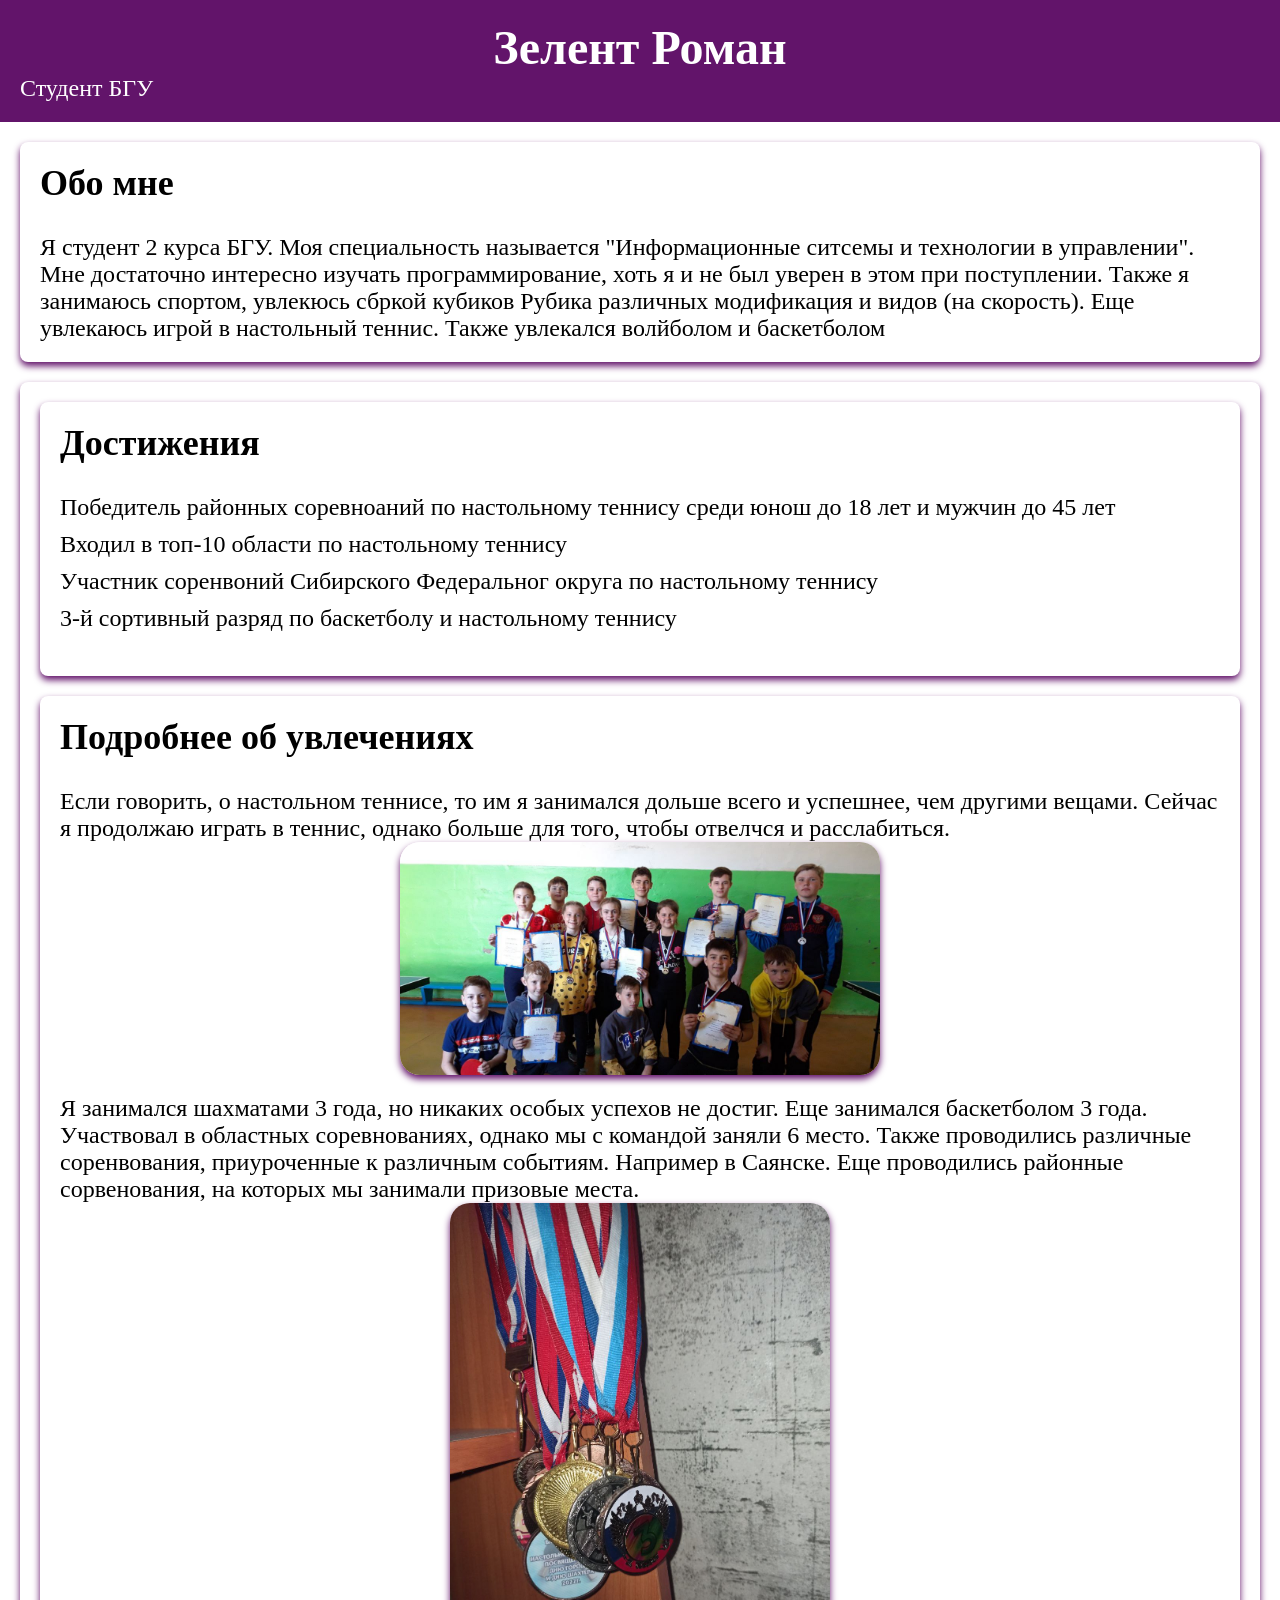
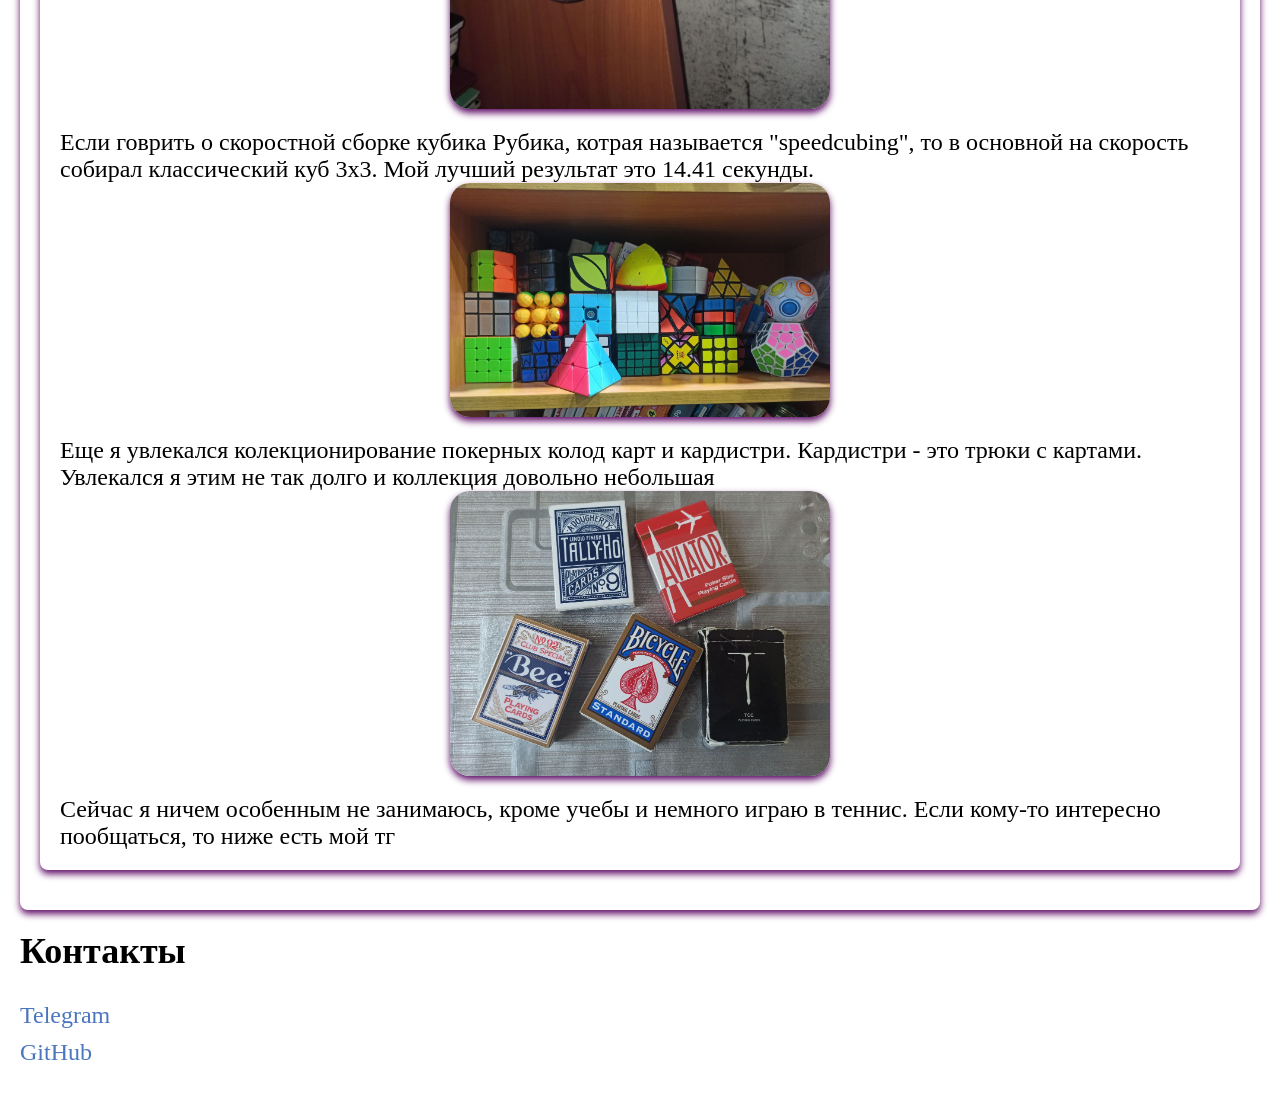
==== index.html @ b9496f57 "Add files via upload" ====
<!DOCTYPE html>
<html>

<head>
    <title>Обо мне</title>
    <link rel="stylesheet" href="my.css">
</head>

<body>
    <header>
        <h1>Зелент Роман</h1>
        <p>Студент БГУ</p>
    </header>
    <main>
        <section id="first">
            <h2>Обо мне</h2>
            <p>Я студент 2 курса БГУ. Моя специальность называется "Информационные ситсемы и технологии в управлении".
                Мне достаточно интересно изучать программирование, хоть я и не был уверен в этом при поступлении.
                Также я занимаюсь спортом, увлекюсь сбркой кубиков Рубика различных модификация и видов (на скорость).
                Еще увлекаюсь игрой в настольный теннис. Также увлекался волйболом и баскетболом
            </p>
        </section>

        <section id="second">
            <section>
                <h2>Достижения</h2>
                <ul>
                    <li>Победитель районных соревноаний по настольному теннису среди юнош до 18 лет и мужчин до 45 лет
                    </li>
                    <li>Входил в топ-10 области по настольному теннису</li>
                    <li>Участник соренвоний Сибирского Федеральног округа по настольному теннису</li>
                    <li>3-й сортивный разряд по баскетболу и настольному теннису</li>
                </ul>
            </section>
            <section>
                <h2>Подробнее об увлечениях</h2>
                <p>Если говорить, о настольном теннисе, то им я занимался дольше всего и успешнее, чем другими вещами.
                    Сейчас я продолжаю играть в теннис,
                    однако больше для того, чтобы отвелчся и расслабиться.
                </p>
                <img src="photo1.jpg" width="480px">
                <p>Я занимался шахматами 3 года, но никаких особых успехов не достиг. Еще занимался баскетболом 3 года.
                    Участвовал в областных соревнованиях, однако мы с командой заняли 6 место. Также проводились
                    различные
                    соренвования, приуроченные к различным событиям. Например в Саянске. Еще проводились районные
                    сорвенования, на которых мы
                    занимали призовые места.</p>
                <img src="photo4.jpg" width="380px">
                <p>Если говрить о скоростной сборке
                    кубика Рубика, котрая называется "speedcubing", то в основной на скорость собирал классический куб
                    3x3.
                    Мой лучший результат это 14.41 секунды.
                </p>
                <img src="photo2.jpg" width="380px">
                <p>Еще я увлекался колекционирование покерных колод карт и кардистри. Кардистри - это трюки с картами.
                    Увлекался я этим не так долго и коллекция довольно небольшая</p>
                <img src="photo3.jpg" width="380px">
                <p>Сейчас я ничем особенным не занимаюсь, кроме учебы и немного играю в теннис. Если кому-то
                    интересно пообщаться, то ниже есть мой тг
                </p>
            </section>
        </section>

        </section>
        <h2>Контакты</h2>
        <ul>
            <li><a href="https://t.me/v1zrox">Telegram</a></li>
            <li><a href="https://github.com/v1zrox">GitHub</a></li>
        </ul>
        </section>

    </main>
</body>

</html>
---- my.css ----
body {
    font-family: 'Times New Roman', Times, serif;
    font-size: 24px;
    margin: 0;
    padding: 0;
    background-color: #ffffff;
  }
  header {
    background-color: #5b0963f3;
    color: #fff;
    padding: 20px;
    text-align: center;
  }

  main {
    padding: 20px;
  }
  
  h1 {
    margin: 0;
  }
  
  p {
    text-align: left;
    margin: 0;
  }
  
  
  section {
    background-color: #fff;
    padding: 20px;
    margin-bottom: 20px;
    border-radius: 8px;
    box-shadow: 0 4px 7px rgb(96, 15, 104);
  }
  
  h2 {
    margin-top: 0;
  }
  
  ul {
    list-style: none;
    padding: 0;
  }
  
  li {
    margin-bottom: 10px;
  }
  
  a {
    color: #333;
    text-decoration: none;
  }
  

  
  img {
    display: block;
    margin: 0 auto;
    margin-bottom: 20px;
    max-width: 100%;
    height: auto;
    box-shadow: 0 4px 7px rgb(96, 15, 104);
    border-radius: 20px;
    border-radius: 20px;
    border-radius: 20px;
  }
    
  a[href^="https://github.com/v1zrox"] {
    color: #4a76be;
  }
  
  a[href^="https://t.me/v1zrox"] {
    color: #4a76be;
  }
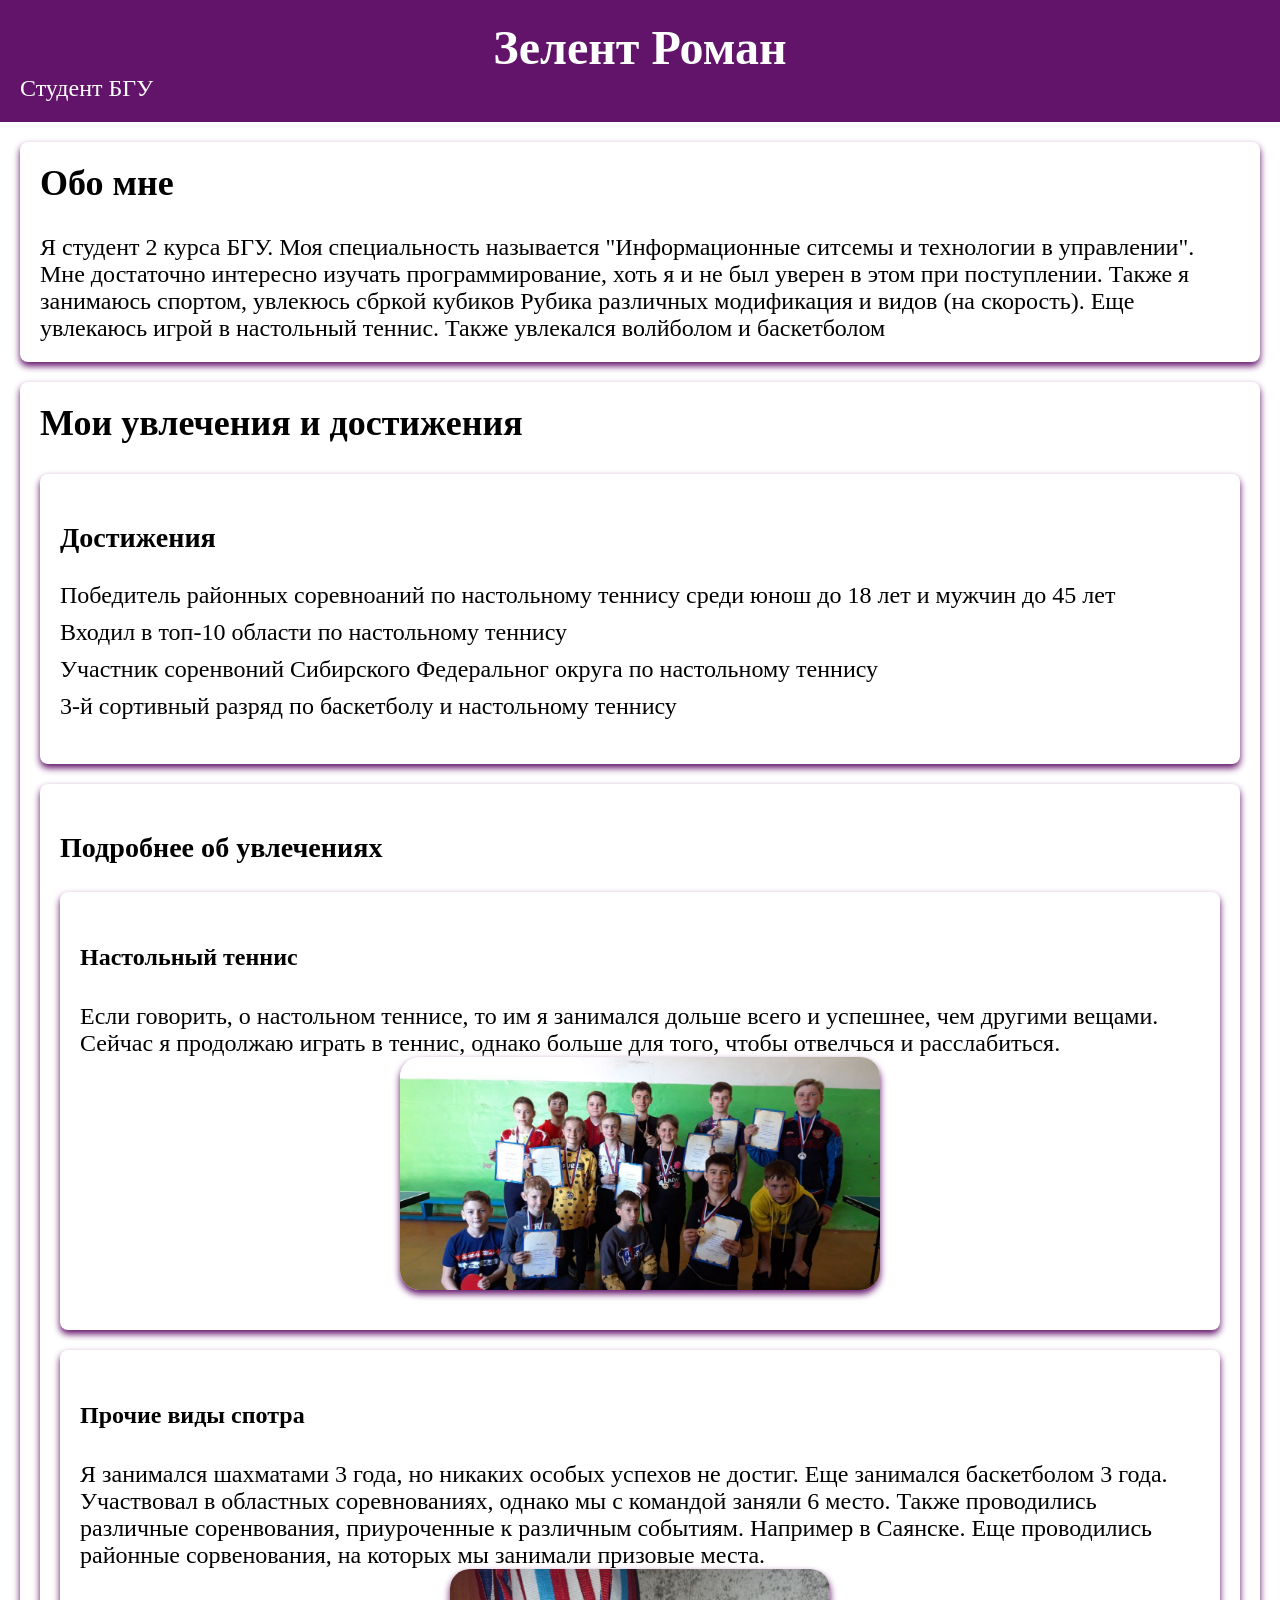
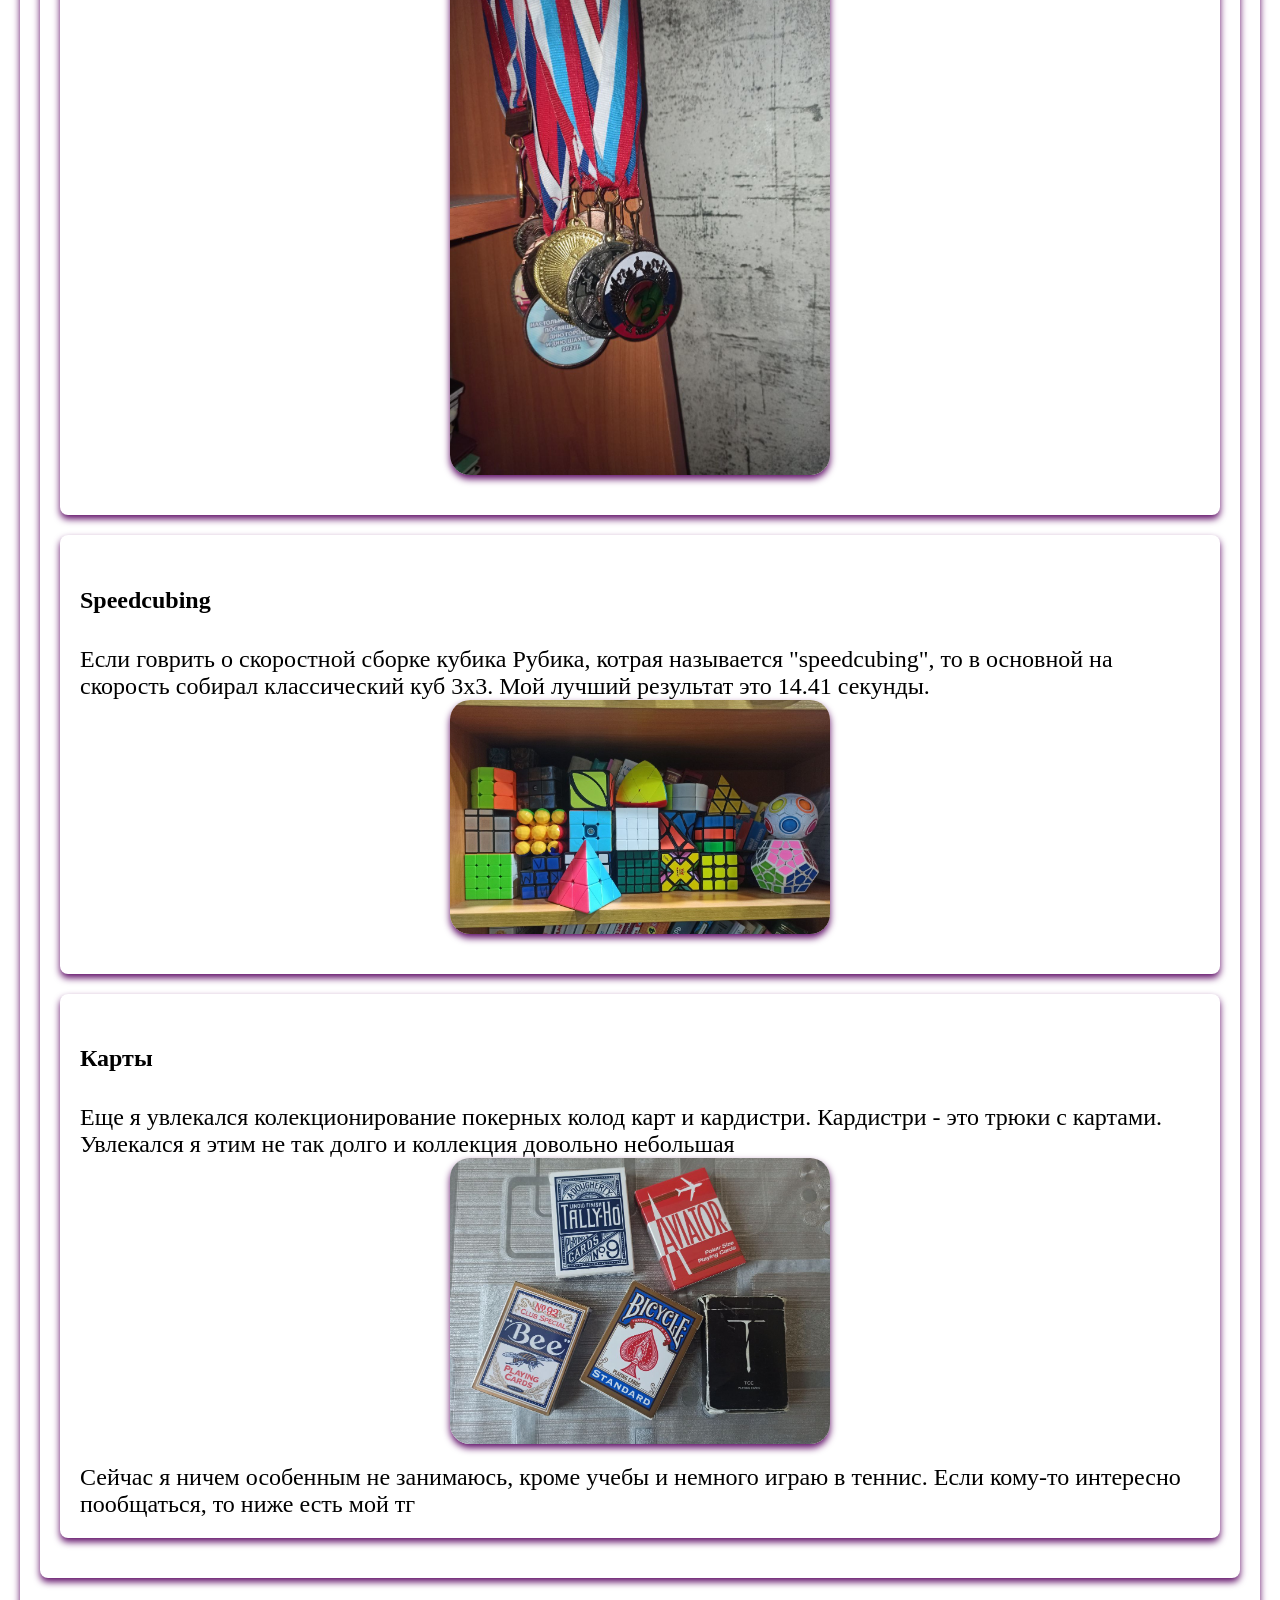
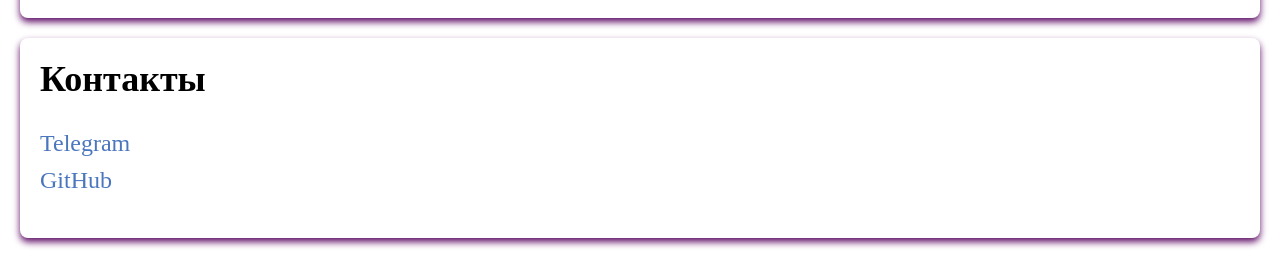
==== commit b4556af0: "Add files via upload" ====
--- a/index.html
+++ b/index.html
@@ -1,6 +1,5 @@
 <!DOCTYPE html>
-<html>
-
+<html lang="ru">
 <head>
     <title>Обо мне</title>
     <link rel="stylesheet" href="my.css">
@@ -22,8 +21,9 @@
         </section>
 
         <section id="second">
+            <h2>Мои увлечения и достижения</h2>
             <section>
-                <h2>Достижения</h2>
+                <h3>Достижения</h3>
                 <ul>
                     <li>Победитель районных соревноаний по настольному теннису среди юнош до 18 лет и мужчин до 45 лет
                     </li>
@@ -33,35 +33,50 @@
                 </ul>
             </section>
             <section>
-                <h2>Подробнее об увлечениях</h2>
-                <p>Если говорить, о настольном теннисе, то им я занимался дольше всего и успешнее, чем другими вещами.
+                <h3>Подробнее об увлечениях</h3>
+                <section class="dop">
+                    <h4>Настольный теннис</h4>
+                <div class="txt"><p>Если говорить, о настольном теннисе, то им я занимался дольше всего и успешнее, чем другими вещами.
                     Сейчас я продолжаю играть в теннис,
-                    однако больше для того, чтобы отвелчся и расслабиться.
-                </p>
-                <img src="photo1.jpg" width="480px">
-                <p>Я занимался шахматами 3 года, но никаких особых успехов не достиг. Еще занимался баскетболом 3 года.
+                    однако больше для того, чтобы отвелчься и расслабиться.</p></div>
+                
+                <div class="img"><img src="photo1.jpg" width="480px" alt="районные соревнования"></div>
+                </section>
+                <section class="dop1">
+                    <h4>Прочие виды спотра </h4>
+                <div class="txt"><p>Я занимался шахматами 3 года, но никаких особых успехов не достиг. Еще занимался баскетболом 3 года.
                     Участвовал в областных соревнованиях, однако мы с командой заняли 6 место. Также проводились
                     различные
                     соренвования, приуроченные к различным событиям. Например в Саянске. Еще проводились районные
                     сорвенования, на которых мы
-                    занимали призовые места.</p>
-                <img src="photo4.jpg" width="380px">
-                <p>Если говрить о скоростной сборке
+                    занимали призовые места.</p></div>
+                <div class="img"><img src="photo4.jpg" width="380px" alt="награды"></div>
+                </section>
+                
+                <section class="dop2">
+                    <h4>Speedcubing</h4>
+                <div class="txt"><p>Если говрить о скоростной сборке
                     кубика Рубика, котрая называется "speedcubing", то в основной на скорость собирал классический куб
                     3x3.
-                    Мой лучший результат это 14.41 секунды.
-                </p>
-                <img src="photo2.jpg" width="380px">
-                <p>Еще я увлекался колекционирование покерных колод карт и кардистри. Кардистри - это трюки с картами.
-                    Увлекался я этим не так долго и коллекция довольно небольшая</p>
-                <img src="photo3.jpg" width="380px">
+                    Мой лучший результат это 14.41 секунды.</p></div>
+          
+                <div class="img"><img src="photo2.jpg" width="380px" alt="коллекция кубов"></div>
+                </section>
+                
+                <section class="dop3">
+                    <h4>Карты</h4>
+                <div class="txt"><p>Еще я увлекался колекционирование покерных колод карт и кардистри. Кардистри - это трюки с картами.
+                    Увлекался я этим не так долго и коллекция довольно небольшая</p></div>
+                <div class="img"><img src="photo3.jpg" width="380px" alt="коллекция колод карт"></div>
                 <p>Сейчас я ничем особенным не занимаюсь, кроме учебы и немного играю в теннис. Если кому-то
                     интересно пообщаться, то ниже есть мой тг
                 </p>
+                </section>
+                
             </section>
         </section>
 
-        </section>
+        <section>
         <h2>Контакты</h2>
         <ul>
             <li><a href="https://t.me/v1zrox">Telegram</a></li>
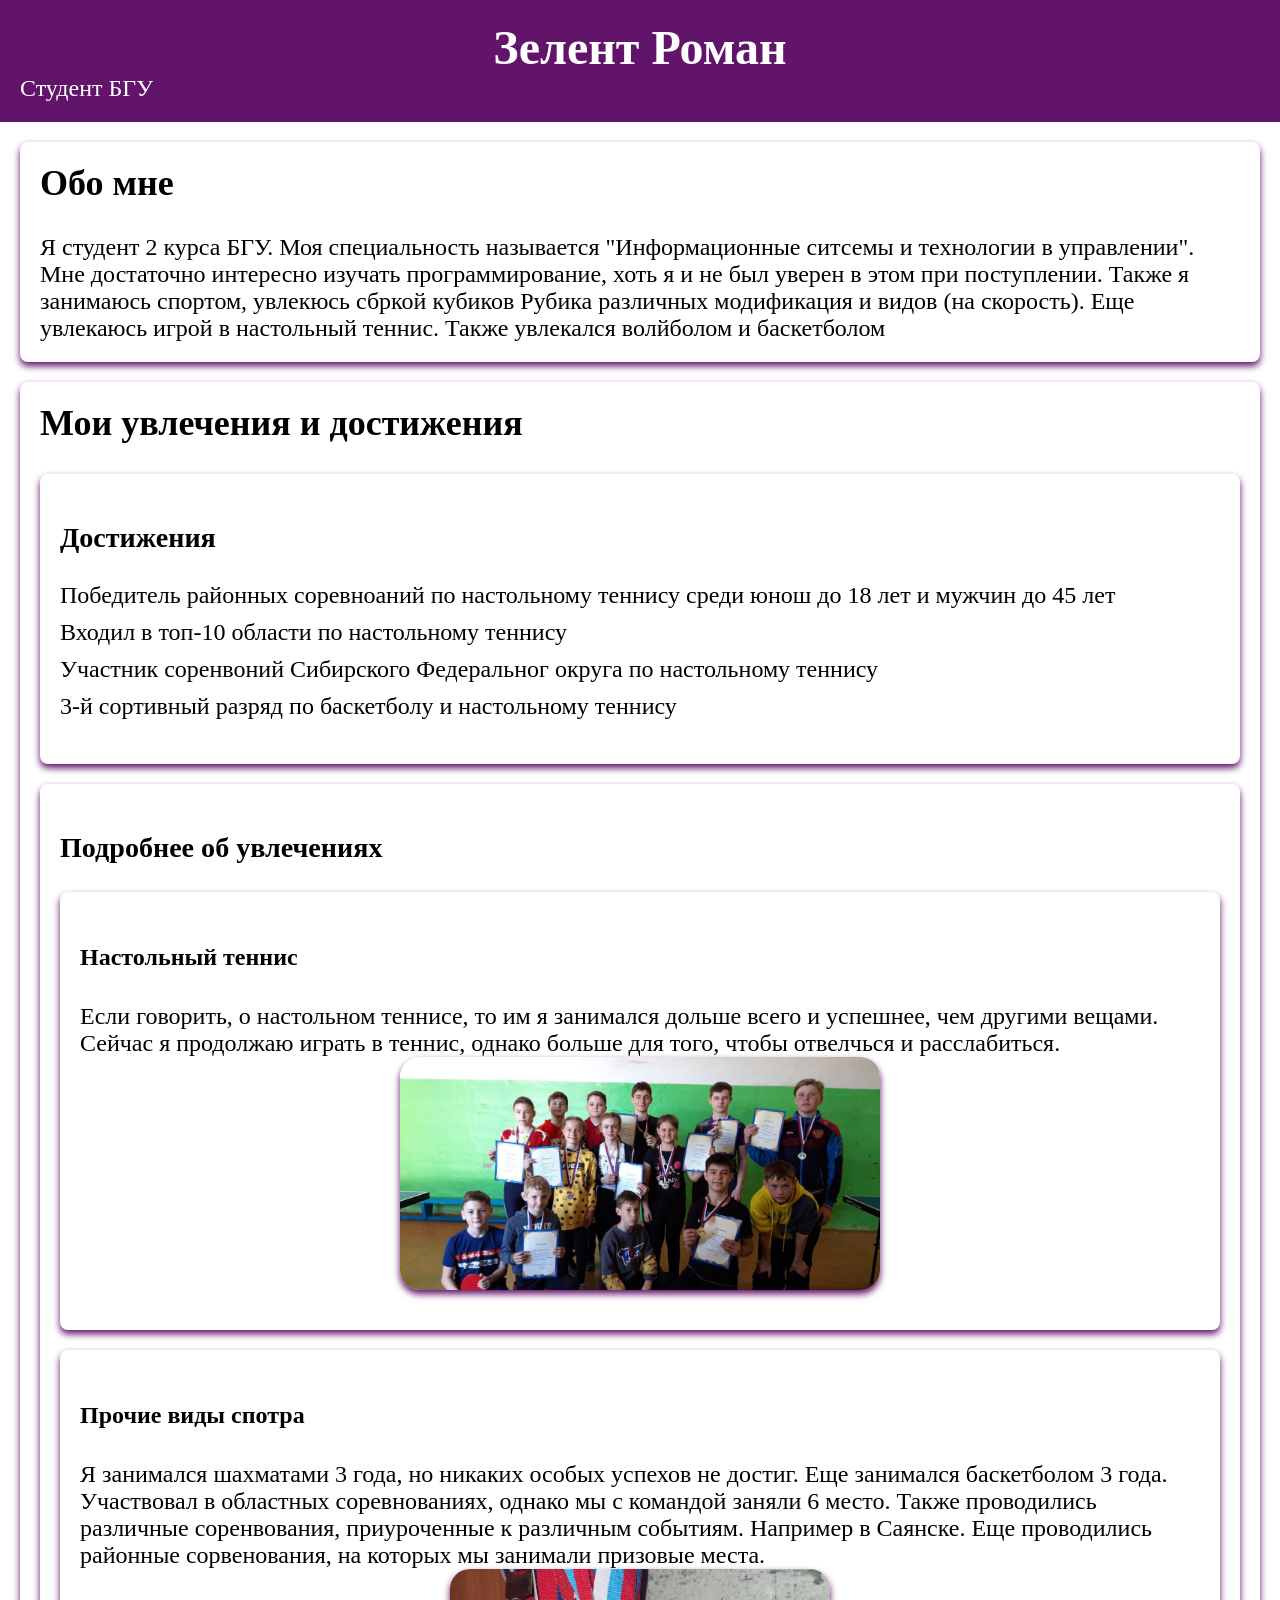
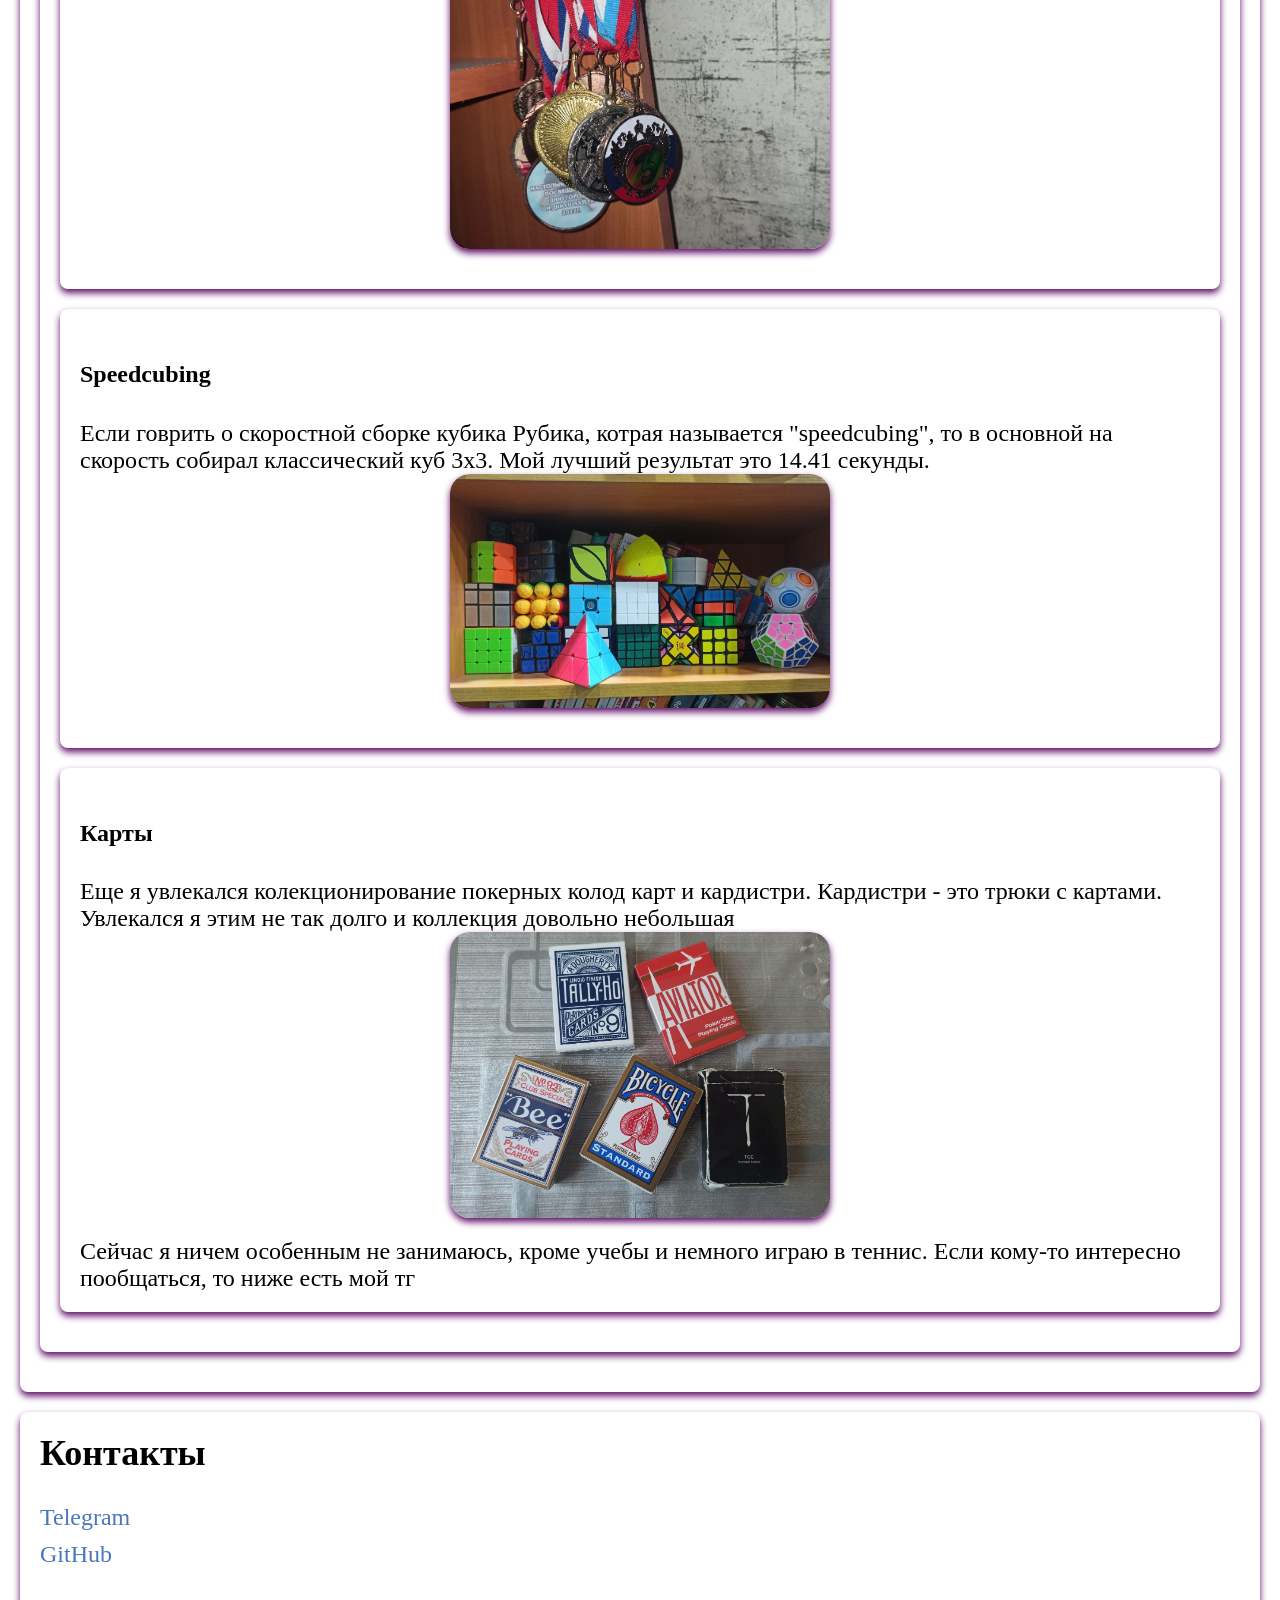
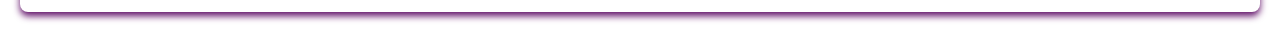
==== commit 1dfdd156: "Update index.html" ====
--- a/index.html
+++ b/index.html
@@ -1,6 +1,23 @@
 <!DOCTYPE html>
 <html lang="ru">
 <head>
+    <!-- Yandex.Metrika counter -->
+<script type="text/javascript" >
+   (function(m,e,t,r,i,k,a){m[i]=m[i]||function(){(m[i].a=m[i].a||[]).push(arguments)};
+   m[i].l=1*new Date();
+   for (var j = 0; j < document.scripts.length; j++) {if (document.scripts[j].src === r) { return; }}
+   k=e.createElement(t),a=e.getElementsByTagName(t)[0],k.async=1,k.src=r,a.parentNode.insertBefore(k,a)})
+   (window, document, "script", "https://mc.yandex.ru/metrika/tag.js", "ym");
+
+   ym(99571268, "init", {
+        clickmap:true,
+        trackLinks:true,
+        accurateTrackBounce:true,
+        webvisor:true
+   });
+</script>
+<noscript><div><img src="https://mc.yandex.ru/watch/99571268" style="position:absolute; left:-9999px;" alt="" /></div></noscript>
+<!-- /Yandex.Metrika counter -->
     <title>Обо мне</title>
     <link rel="stylesheet" href="my.css">
 </head>
@@ -87,4 +104,4 @@
     </main>
 </body>
 
-</html>+</html>
--- a/my.css
+++ b/my.css
@@ -72,4 +72,62 @@
   
   a[href^="https://t.me/v1zrox"] {
     color: #4a76be;
-  }+  }
+@media  (min-width: 1600px){
+
+  .txt{
+    display: inline-block;
+    width: 540pt;
+  }
+
+  .img{
+    display: inline-block;
+    width: 500pt;
+    float: right;
+  }
+
+  .dop{
+    height: 250pt;
+  }
+  
+  .dop1{
+    height: 300pt;
+  }
+
+  .dop2{
+    height: 250pt;
+  }
+
+  .dop3{
+    height: 300pt;
+  }
+}
+@media  (min-width: 1800px){
+
+  .txt{
+    display: inline-block;
+    width: 600pt;
+  }
+
+  .img{
+    display: inline-block;
+    width: 600pt;
+    float: right;
+  }
+
+  .dop{
+    height: 250pt;
+  }
+  
+  .dop1{
+    height: 300pt;
+  }
+
+  .dop2{
+    height: 250pt;
+  }
+
+  .dop3{
+    height: 300pt;
+  }
+}
